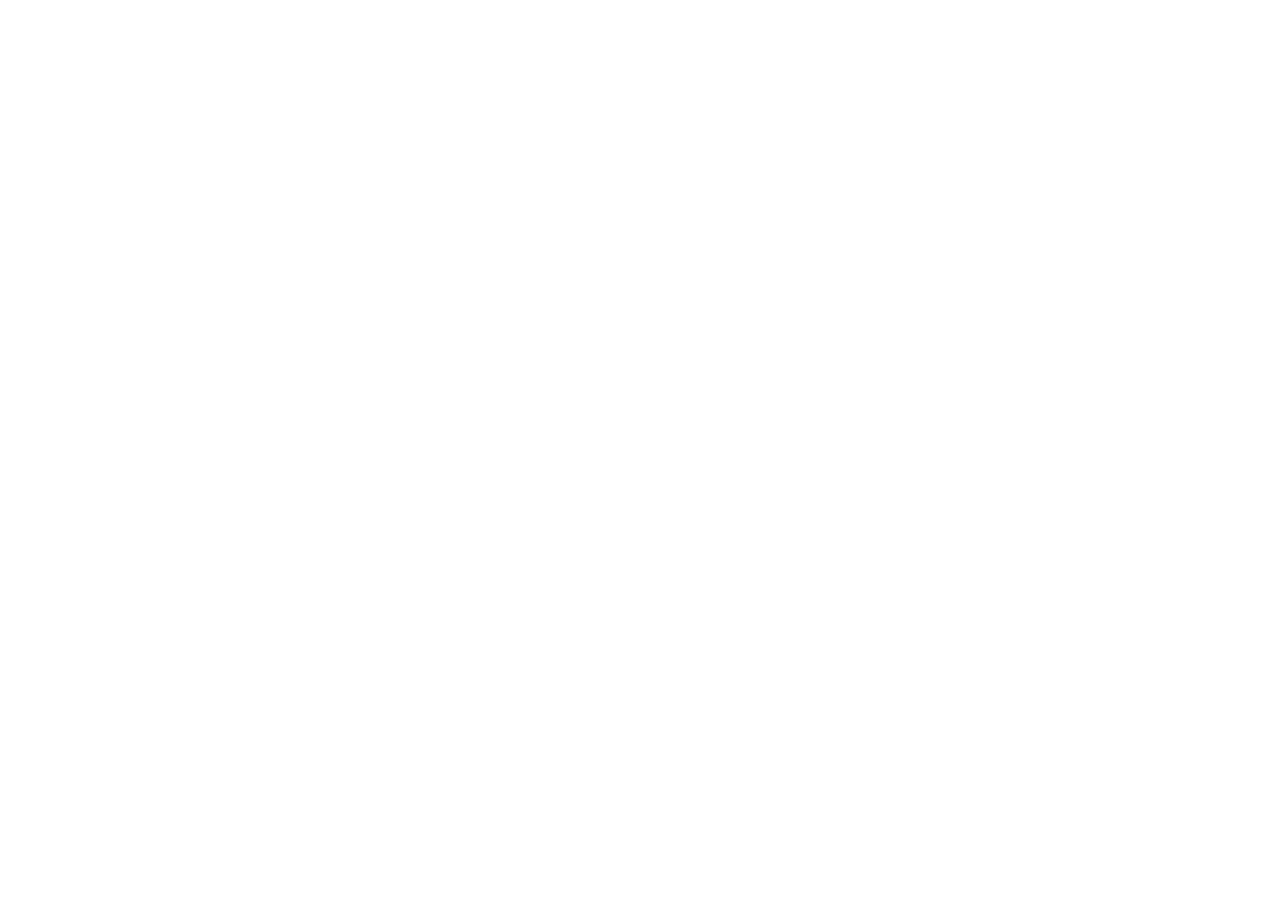
==== index.html @ f4a28deb "criei a pag principal" ====
<!DOCTYPE html>
<html lang="pt-BR">
<head>
    <meta charset="UTF-8">
    <meta http-equiv="X-UA-Compatible" content="IE=edge">
    <meta name="viewport" content="width=device-width, initial-scale=1.0">
    <title>Projeto Redes Sociais</title>
    <link rel="shortcut icon" href="favicon.ico" type="image/x-icon">
</head>
<body>
       
</body>
</html>
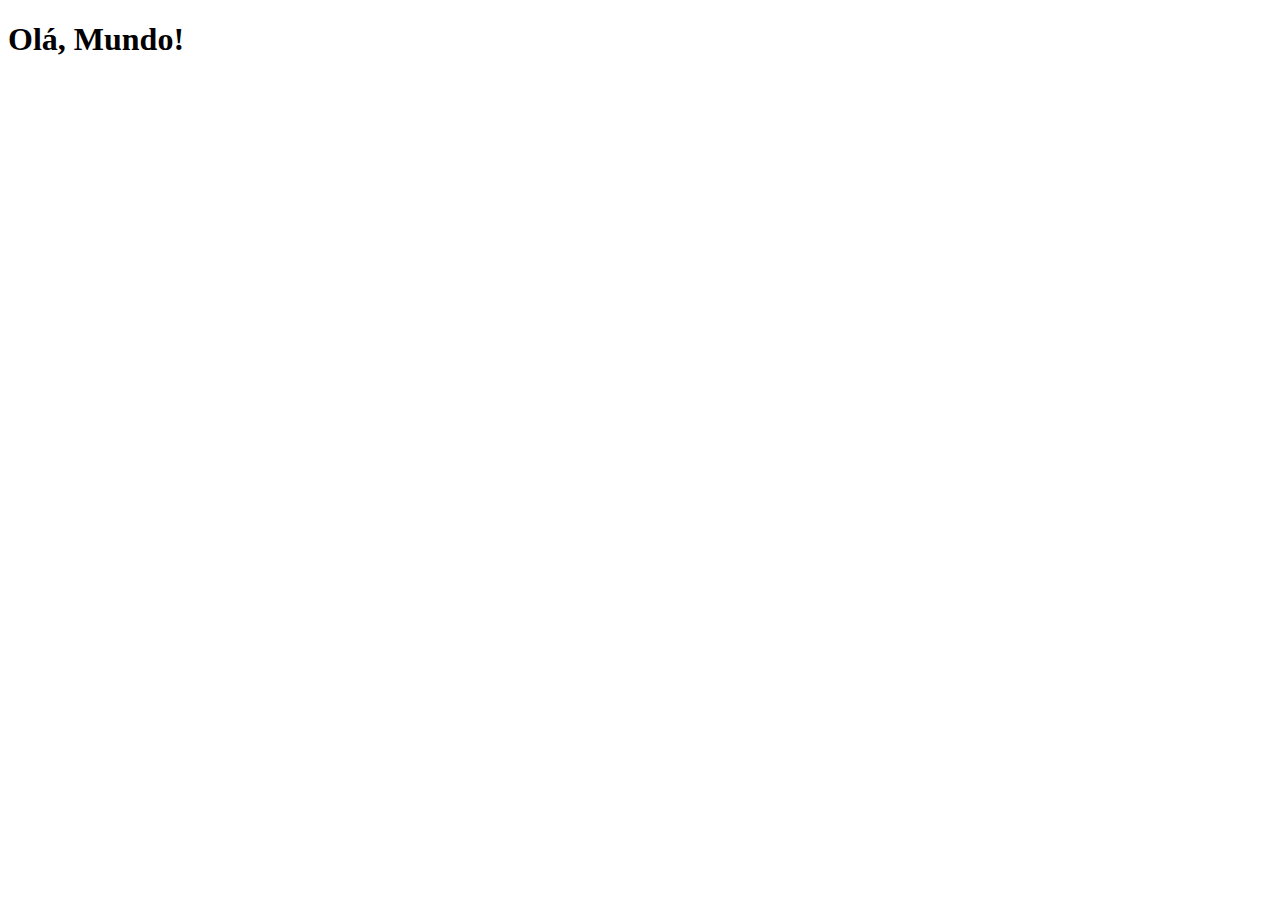
==== commit 377450dd: "Update index.html" ====
--- a/index.html
+++ b/index.html
@@ -8,6 +8,6 @@
     <link rel="shortcut icon" href="favicon.ico" type="image/x-icon">
 </head>
 <body>
-       
+    <h1>Olá, Mundo!</h1>   
 </body>
 </html>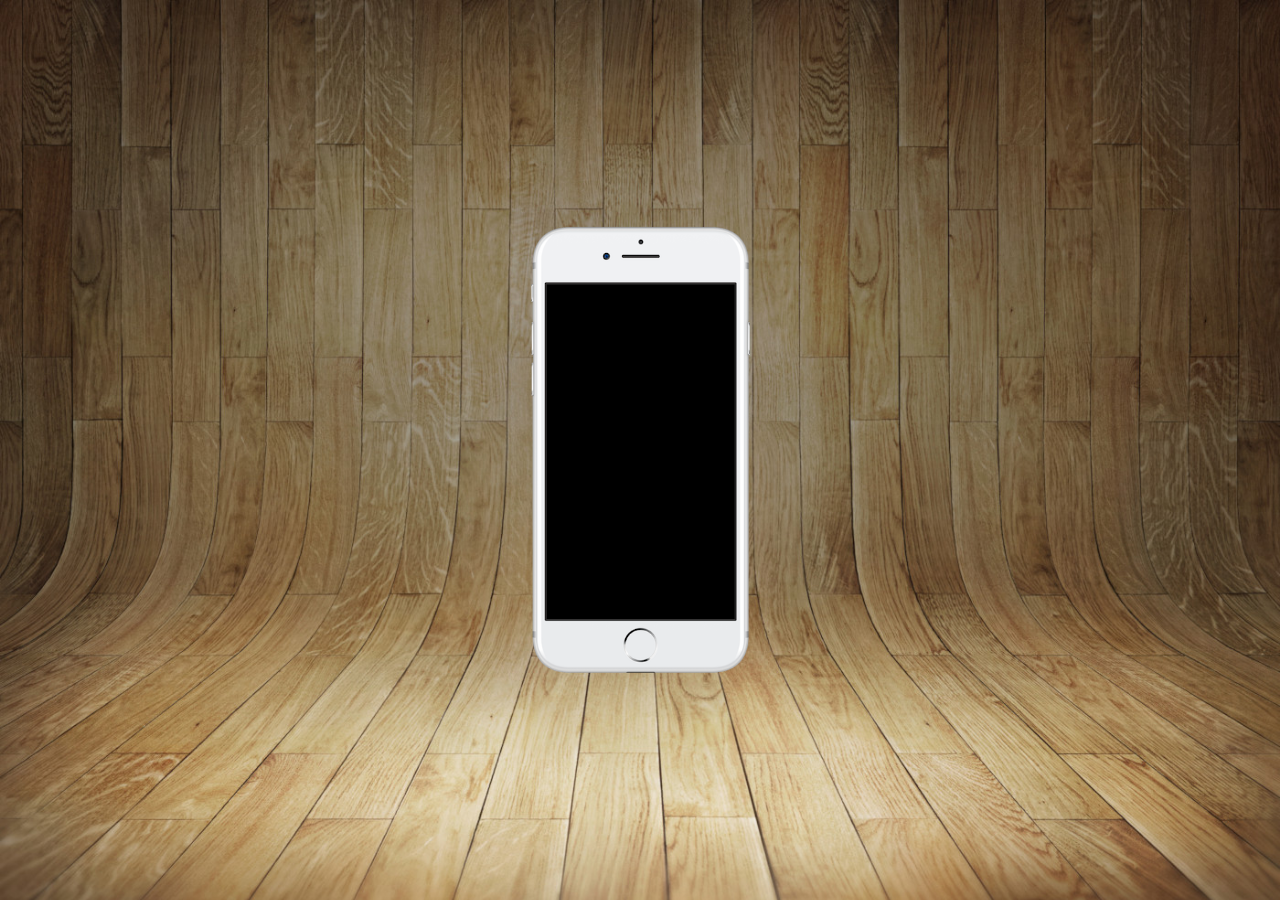
==== commit 676ef007: "fundo de madeira e iphone" ====
--- a/index.html
+++ b/index.html
@@ -6,8 +6,16 @@
     <meta name="viewport" content="width=device-width, initial-scale=1.0">
     <title>Projeto Redes Sociais</title>
     <link rel="shortcut icon" href="favicon.ico" type="image/x-icon">
+    <link rel="stylesheet" href="estilos/style.css">
 </head>
 <body>
-    <h1>Olá, Mundo!</h1>   
+    <main>
+        <section id="celular">
+
+        </section>
+        <section id="redes-sociais">
+
+        </section>
+    </main>   
 </body>
 </html>--- a/estilos/style.css
+++ b/estilos/style.css
@@ -0,0 +1,31 @@
+@charset "UTF-8";
+
+* {
+    margin: 0%;
+    padding: 0%;
+    font-family: Arial, Helvetica, sans-serif;
+}
+html, body {
+    height: 100vh;
+    width: 100vw;
+    background: black;
+}
+body {
+    background: url('../imagens/fundo-madeira.jpg') top center no-repeat fixed;
+    background-size: cover;
+}
+main {
+    height: 100vh;
+    position: relative;
+}
+section#celular {
+    height: 450px;
+    width: 300px;
+    background-color: blue;
+    position: absolute;
+    top: 50%;
+    left: 50%;
+    transform: translate(-50%, -50%);
+    background: url('../imagens/frame-iphone.png') center center no-repeat fixed; 
+    background-size: contain;
+}
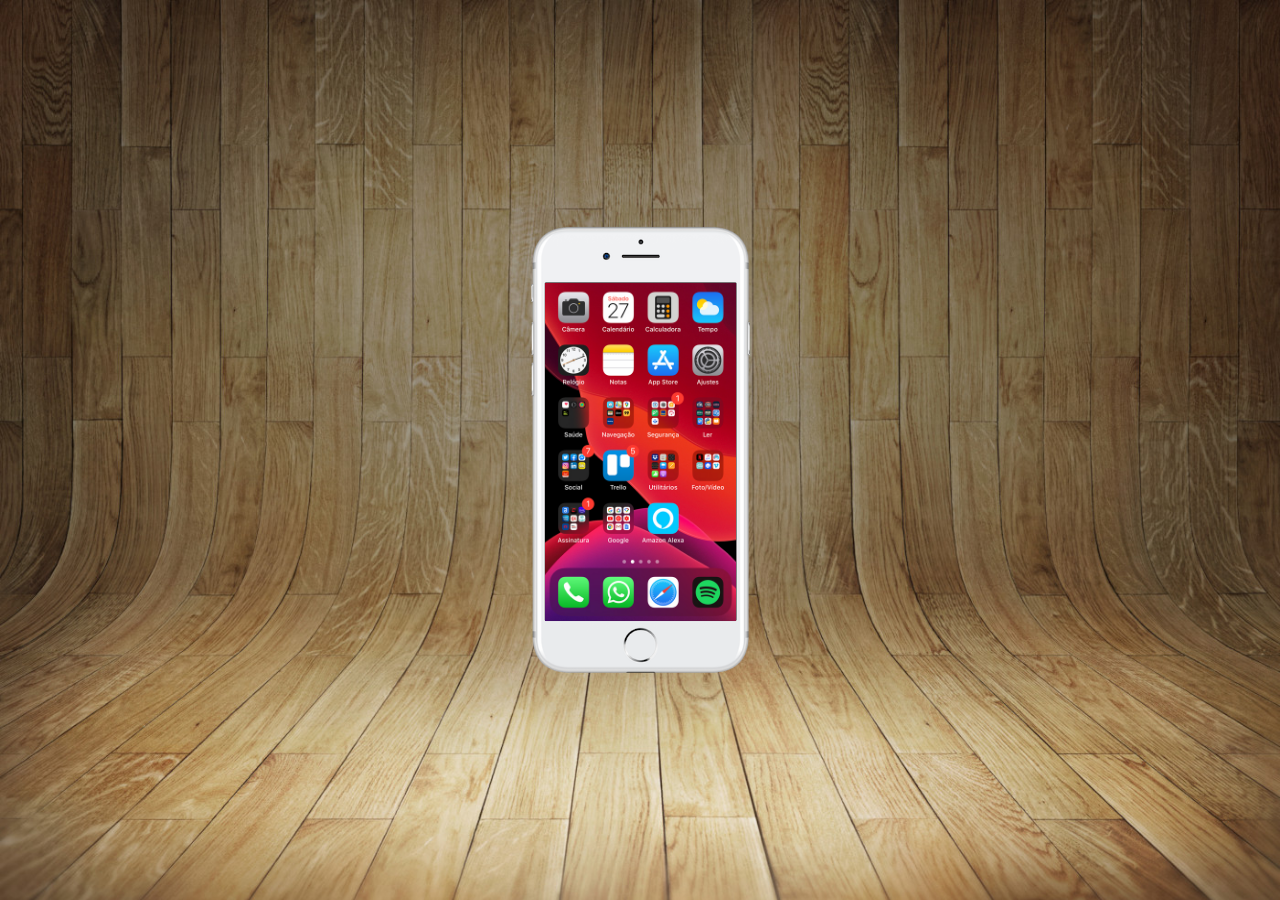
==== commit cb361ed9: "adicionei home ao iframe" ====
--- a/index.html
+++ b/index.html
@@ -11,7 +11,7 @@
 <body>
     <main>
         <section id="celular">
-
+            <iframe src="home.html" frameborder="0" name="home" id="home"></iframe>
         </section>
         <section id="redes-sociais">
 
--- a/estilos/style.css
+++ b/estilos/style.css
@@ -29,3 +29,10 @@
     background: url('../imagens/frame-iphone.png') center center no-repeat fixed; 
     background-size: contain;
 }
+iframe#home {
+    position: relative;
+    top: 58px;
+    left: 55px;
+    width: 190.7px;
+    height: 338px;
+}
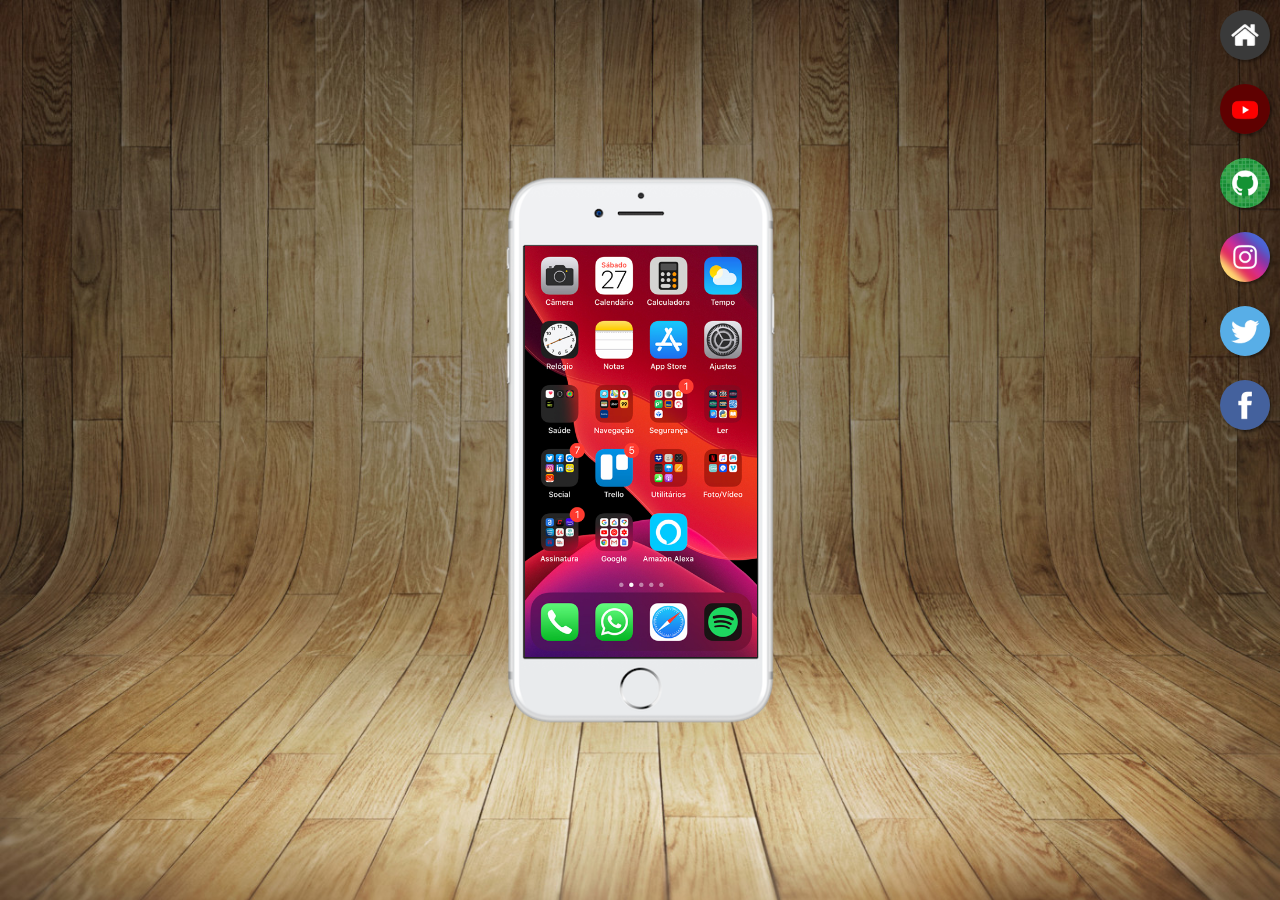
==== commit 695e122c: "botões e posicionamento" ====
--- a/index.html
+++ b/index.html
@@ -11,10 +11,15 @@
 <body>
     <main>
         <section id="celular">
-            <iframe src="home.html" frameborder="0" name="home" id="home"></iframe>
+            <iframe src="home.html" frameborder="0" name="tela" id="home" scrolling="no" ></iframe>
         </section>
         <section id="redes-sociais">
-
+            <a href="#" target="tela"><img src="imagens/logo-home.jpg" alt="Ir para o Home"></a><br>
+            <a href="#"><img src="imagens/logo-youtube.jpg" alt=""></a><br>
+            <a href="#"><img src="imagens/logo-github.jpg" alt=""></a><br>
+            <a href="#"><img src="imagens/logo-instagram.jpg" alt=""></a><br>
+            <a href="#"><img src="imagens/logo-twitter.jpg" alt=""></a><br>
+            <a href="#"><img src="imagens/logo-facebook.jpg" alt=""></a><br>
         </section>
     </main>   
 </body>
--- a/estilos/style.css
+++ b/estilos/style.css
@@ -19,7 +19,7 @@
     position: relative;
 }
 section#celular {
-    height: 450px;
+    height: 550px;
     width: 300px;
     background-color: blue;
     position: absolute;
@@ -31,8 +31,25 @@
 }
 iframe#home {
     position: relative;
-    top: 58px;
-    left: 55px;
-    width: 190.7px;
-    height: 338px;
+    top: 71px;
+    left: 35px;
+    width: 232px;
+    height: 411px;
 }
+section#redes-sociais {
+    text-align: right;
+}
+section#redes-sociais img {
+    border-radius: 50%;
+    width: 50px;
+    margin: 10px;
+    box-shadow: 2px 2px 3px rgba(0, 0, 0, 0.404);
+    
+    box-sizing: border-box;
+}
+section#redes-sociais img:hover {
+    border: 2px solid  white;
+    transform: translate(-3px, -3px);
+    box-shadow: 5px 5px 7.5px rgba(0, 0, 0, 0.616);
+    transition: transform 0.3s, border 0.1s;
+}